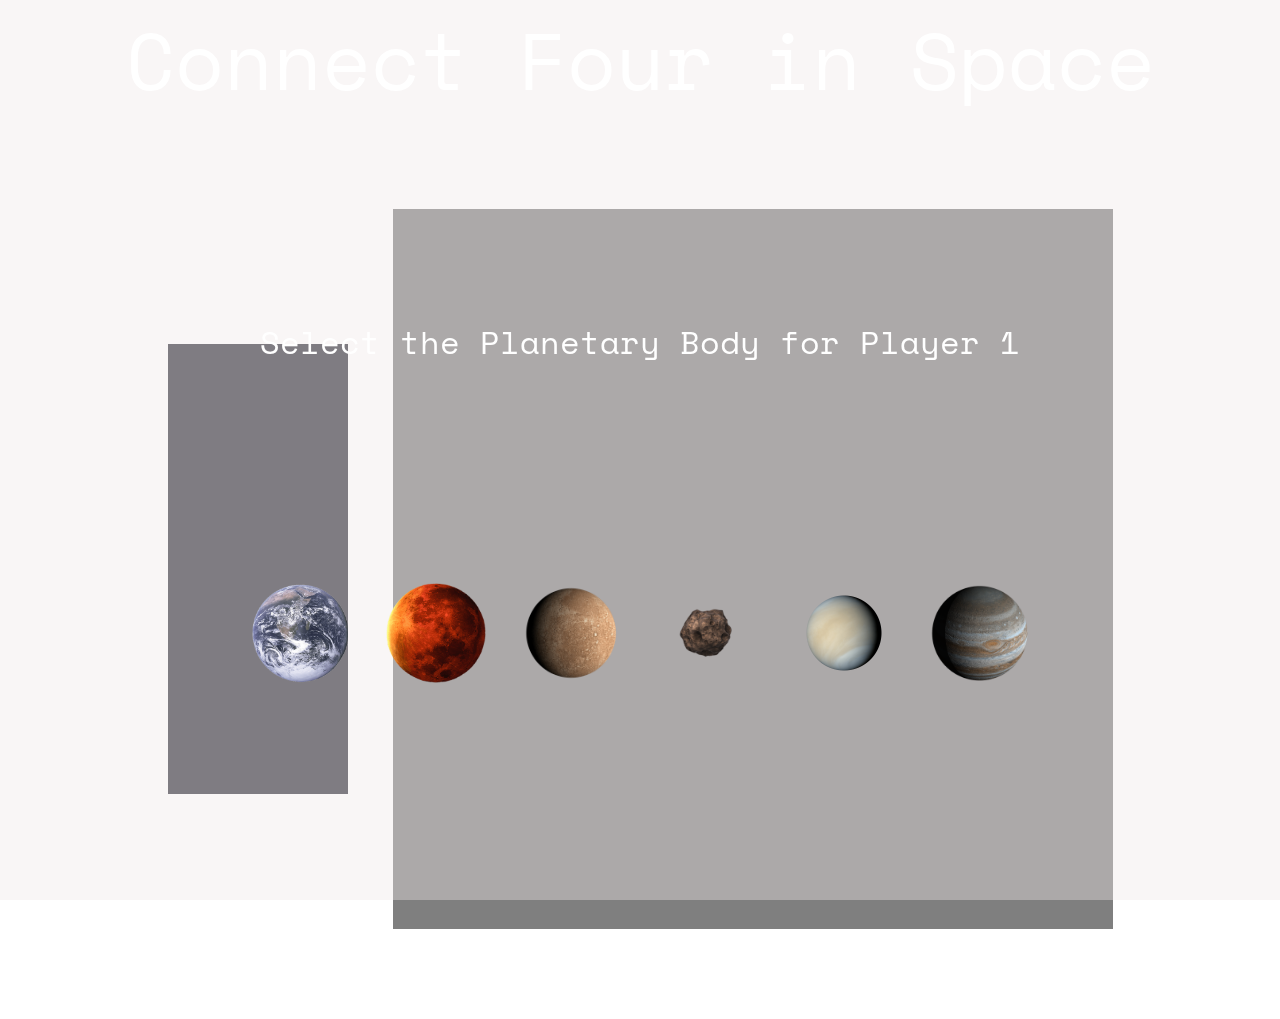
==== index.html @ f32c2fb9 "CSS fixing" ====
<!DOCTYPE html>
<html lang="en">

<head>
    <meta charset="UTF-8">
    <meta name="viewport" content="width=device-width, initial-scale=1.0">
    <meta http-equiv="X-UA-Compatible" content="ie=edge">
    <title>Connect Four</title>
    <link rel="stylesheet" type="text/css" href="stylesheet.css">
    <script src="https://code.jquery.com/jquery-3.1.0.js"></script>
    <link href="https://fonts.googleapis.com/css?family=Space+Mono" rel="stylesheet">
   <script src="main.js"></script>
</head>

<body>

   <header class="header">Connect Four in Space</header>       
    <div class="main-container">
        <div class="statsDisplay">
        
        </div>         
        <div class="game-board">
            
        </div>
    </div>
        <div id="modalShadow">
            <div id="modalBody">
                    <header class="header">Connect Four in Space</header>  
                <div class="selectPlayer">Select the Planetary Body for Player 1</div>
                <div class="imagesDiv"> 
                    <img src="images/Earth.png" alt="Earth">
                    <img src="images/Mars.png" alt="Mars">
                    <img src="images/Mercury.png" alt="Mercury">
                    <img src="images/asteroid.png" alt="The Moon">
                    <img src="images/Venus.png" alt="Venus">
                    <img src="images/Jupiter2.png" alt="Jupiter">
                    <!-- <img src="images/Sun.png" alt="Sun"> -->
                    </div>
                <div class="modalItems">     
                             
               
                        <!-- <button class="playButtons" id="startButton" disabled> Start </button>    -->
                </div>   
            </div>
        </div>

        <div id="winModalShadow">
                <div id="winModalBody">
                    <h1 id="winTitle"></h1>
                    <img src="https://media1.giphy.com/media/xT9IgusfDcqpPFzjdS/200w.webp" alt="Spinning Galaxy">
            </div>
        </div>
</body>
</html>
---- stylesheet.css ----
body {
  height: 100vh;
  width: 100vw;
  margin: 0;
  background-image: url("images/galaxy.jpg");
}
.header {
  color: white;
  text-align: center;
  font-family: "Space Mono", monospace;
  font-size: 5rem;
}

.selectPlayer {
  color: white;
  text-align: center;
  font-family: "Space Mono", monospace;
  font-size: 2em; 
}

#startButton{
  /* background-color:white; */
  background: transparent;   
  color: white; 
  font-size: 1.5rem; 
  padding: .6rem 1rem; 
  margin-bottom: 1.5rem;
  }

  #startButton:hover{
    color: black;
    background: white; 
  }

.main-container {
  height: 100%;
  width: 100%;
  /* background-image: url("images/galaxy.jpg"); */
  background-position: center center;
  background-size: cover;
  display: flex;
  justify-content: center;
  align-items: center;
}

.game-board {
  width: 80vmin;
  height: 80vmin;
  display: grid;
  grid-template-rows: 1fr 1fr 1fr 1fr 1fr 1fr 1fr;
  grid-template-columns: 1fr 1fr 1fr 1fr 1fr 1fr 1fr;
  background: linear-gradient(rgba(0, 0, 0, 0.5), rgba(0, 0, 0, 0.5));
  cursor: pointer;
}

.cell-container {
  color: #6699f6;
  border: 1px solid currentColor;
  height: 100%;
  display: flex;
  justify-content: center;
  align-items: center;
  padding: 1px;
  box-sizing: border-box;
}

.cell-container.is-player-two {
  color: hotpink;
}

.hole {
  height: 80%;
  width: 80%;
  border-radius: 50%;
  border: 1px solid currentColor;
}

.drop-highlight {
  position: relative;
}

.drop-highlight::after {
  content: "";
  background-color: currentColor;
  opacity: 0.4;
  position: absolute;
  top: 0;
  left: 0;
  height: 100%;
  width: 100%;
}

.hole img {
  width: 100%;
  animation: drop 0.4s ease-in;
}

@keyframes drop {
  from {
    transform: translate3d(0, -80vmin, 0);
  }
  to {
    transform: translate3d(0, 2px, 0);
  }
}

#modalShadow {
  position: fixed;
  left: 0;
  top: 0;
  width: 100vw;
  height: 100vh;
  background-color: rgba(241, 233, 233, 0.4);
}

#modalBody {
  position: fixed;
  background-image: url("images/yongChuan.jpg");
  background-size: cover;
  background-repeat: no-repeat;
  left: 50%;
  top: 50%;
  min-height: 100%; 
  min-width: 100%;
  transform: translate(-50%, -50%);
  display: flex;
  flex-direction: column;
  justify-content: space-between;
  align-items: center;
  font-family: "Space Mono", monospace;
}

.modalItems {
  position: relative;
}

.imagesDiv {
  display: flex;
  justify-content: center;
  align-items: center;
}

.imagesDiv img {
  width: 100px;
  padding: 3%; 
}

.statsDisplay {
  height: 50vmin;
  width: 20vmin;
  color: white;
  margin-right: 5vmin;
  position: relative;
  background-color:rgb(52, 52, 63); 
}

.reset {
  width: 10vmin;
  height: 5vmin;
  background-color: white;
  color: black;
  padding: 2vmin;
  text-align: center;
  border-radius: 30px;
  font-family: "Space Mono", monospace;
}

.ifImageChosen {
  -webkit-filter: blur(5px);
  filter: blur(5px);
}

#winModalShadow {
  position: fixed;
  left: 0;
  top: 0;
  width: 100vw;
  height: 100vh;
  background-color: rgba(241, 233, 233, 0.4);
  /* display: none;  */
}

#winModalBody {
  position: fixed;
  /* background-image: url("images/yongChuan.jpg"); */
  background-image: url("https://media0.giphy.com/media/BFHj2VF4vi3GE/200w.webp");
  background-size: cover;
  background-repeat: no-repeat;
  left: 50%;
  top: 50%;
  min-height: 70%;
  min-width: 70%;
  transform: translate(-50%, -50%);
  display: flex;
  justify-content: center;
  align-items: center;
  font-family: "Space Mono", monospace;
  flex-direction: column;
  color: white;
}

#winTitle {
  font-size: 5rem;
}
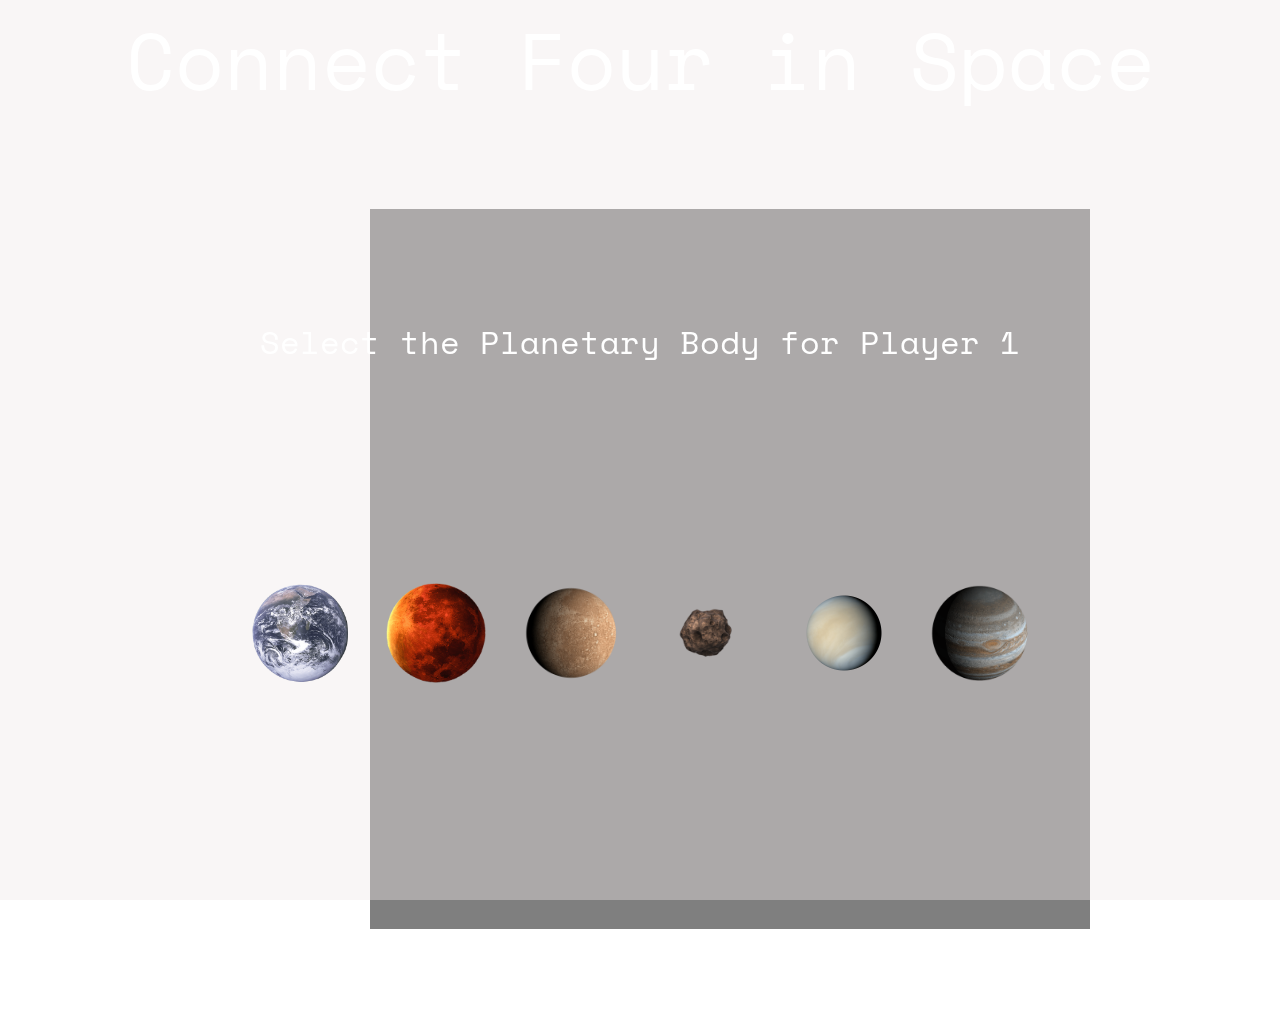
==== commit 42448f2f: "image optimization" ====
--- a/index.html
+++ b/index.html
@@ -31,9 +31,9 @@
                     <img src="images/Earth.png" alt="Earth">
                     <img src="images/Mars.png" alt="Mars">
                     <img src="images/Mercury.png" alt="Mercury">
-                    <img src="images/asteroid.png" alt="The Moon">
+                    <img src="images/asteroid.png" alt="asteroid">
                     <img src="images/Venus.png" alt="Venus">
-                    <img src="images/Jupiter2.png" alt="Jupiter">
+                    <img src="images/Jupiter.png" alt="Jupiter">
                     <!-- <img src="images/Sun.png" alt="Sun"> -->
                     </div>
                 <div class="modalItems">     
--- a/stylesheet.css
+++ b/stylesheet.css
@@ -3,6 +3,7 @@
   width: 100vw;
   margin: 0;
   background-image: url("images/galaxy.jpg");
+  font-family: 'Space Mono', monospace; 
 }
 .header {
   color: white;
@@ -143,26 +144,6 @@
 .imagesDiv img {
   width: 100px;
   padding: 3%; 
-}
-
-.statsDisplay {
-  height: 50vmin;
-  width: 20vmin;
-  color: white;
-  margin-right: 5vmin;
-  position: relative;
-  background-color:rgb(52, 52, 63); 
-}
-
-.reset {
-  width: 10vmin;
-  height: 5vmin;
-  background-color: white;
-  color: black;
-  padding: 2vmin;
-  text-align: center;
-  border-radius: 30px;
-  font-family: "Space Mono", monospace;
 }
 
 .ifImageChosen {
@@ -202,3 +183,56 @@
 #winTitle {
   font-size: 5rem;
 }
+
+.powerUps {
+  border: 1px solid salmon;
+  height: 15vmin;
+  display: flex;
+  justify-content: center;
+  align-items: center;
+  padding: 1px;
+  box-sizing: border-box;
+  color: white;
+}
+.statsDisplay {
+  height: 80vmin;
+  width: 15vmin;
+  color: white;
+  margin-right: 5vmin;
+  position: relative;
+}
+
+.reset {
+  width: 10vmin;
+  height: 6vmin;
+  background-color: white;
+  color: black;
+  padding: 2vmin;
+  text-align: center;
+  font-family: 'Space Mono', monospace; 
+  margin-right: 5vmin;
+  margin-top: 5vmin;
+  cursor: pointer;
+  border-style: outset;
+  border-radius: 15px;
+}
+
+.statsHole {
+  height: 80%;
+  width: 80%;
+  border-radius: 50%;
+  border: 1px solid salmon;
+}
+
+.statsHole img {
+  width: 100%;
+}
+
+.glow {
+  box-shadow:
+        0 0 5px 1px #000, 
+        0 0 20px 15px rgb(0, 17, 255), 
+        0 0 30px 25px #0ff;
+}
+
+
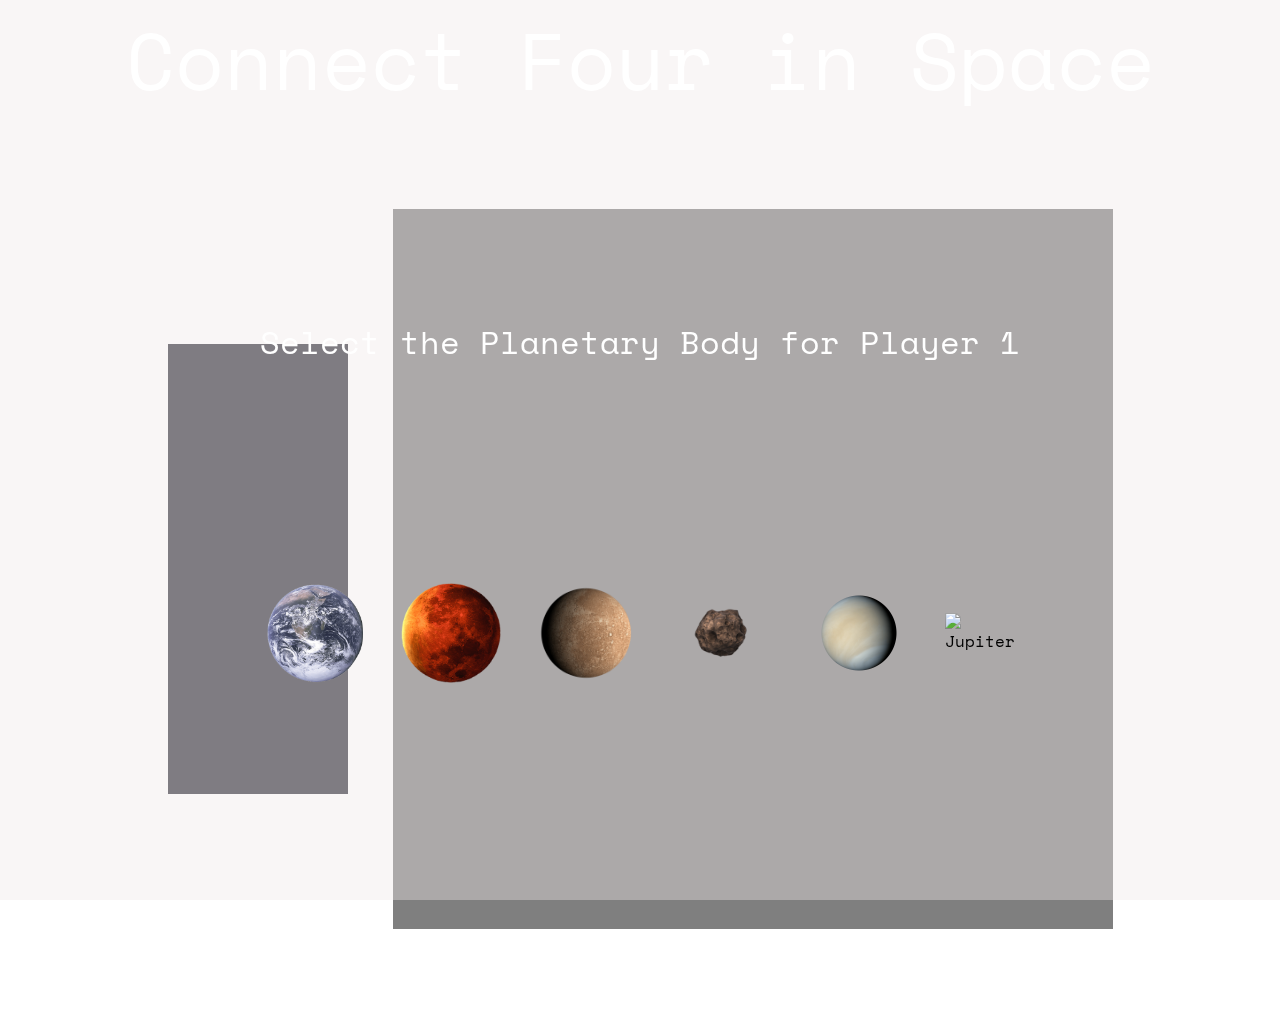
==== commit ea82973e: "changes cursorr to pointer when hovering" ====
--- a/index.html
+++ b/index.html
@@ -9,46 +9,45 @@
     <link rel="stylesheet" type="text/css" href="stylesheet.css">
     <script src="https://code.jquery.com/jquery-3.1.0.js"></script>
     <link href="https://fonts.googleapis.com/css?family=Space+Mono" rel="stylesheet">
-   <script src="main.js"></script>
+    <script src="main.js"></script>
 </head>
 
 <body>
 
-   <header class="header">Connect Four in Space</header>       
+    <header class="header">Connect Four in Space</header>
     <div class="main-container">
         <div class="statsDisplay">
-        
-        </div>         
+
+        </div>
         <div class="game-board">
-            
+
         </div>
     </div>
-        <div id="modalShadow">
-            <div id="modalBody">
-                    <header class="header">Connect Four in Space</header>  
-                <div class="selectPlayer">Select the Planetary Body for Player 1</div>
-                <div class="imagesDiv"> 
-                    <img src="images/Earth.png" alt="Earth">
-                    <img src="images/Mars.png" alt="Mars">
-                    <img src="images/Mercury.png" alt="Mercury">
-                    <img src="images/asteroid.png" alt="asteroid">
-                    <img src="images/Venus.png" alt="Venus">
-                    <img src="images/Jupiter.png" alt="Jupiter">
-                    <!-- <img src="images/Sun.png" alt="Sun"> -->
-                    </div>
-                <div class="modalItems">     
-                             
-               
-                        <!-- <button class="playButtons" id="startButton" disabled> Start </button>    -->
-                </div>   
+    <div id="modalShadow">
+        <div id="modalBody">
+            <header class="header">Connect Four in Space</header>
+            <div class="selectPlayer">Select the Planetary Body for Player 1</div>
+            <div class="imagesDiv">
+                <img src="images/Earth.png" alt="Earth">
+                <img src="images/Mars.png" alt="Mars">
+                <img src="images/Mercury.png" alt="Mercury">
+                <img src="images/asteroid.png" alt="The Moon">
+                <img src="images/Venus.png" alt="Venus">
+                <img src="images/Jupiter2.png" alt="Jupiter">
+                <!-- <img src="images/Sun.png" alt="Sun"> -->
+            </div>
+            <div class="modalItems">
+                <!-- <button class="playButtons" id="startButton" disabled> Start </button>    -->
             </div>
         </div>
+    </div>
 
-        <div id="winModalShadow">
-                <div id="winModalBody">
-                    <h1 id="winTitle"></h1>
-                    <img src="https://media1.giphy.com/media/xT9IgusfDcqpPFzjdS/200w.webp" alt="Spinning Galaxy">
-            </div>
+    <div id="winModalShadow">
+        <div id="winModalBody">
+            <h1 id="winTitle"></h1>
+            <img src="https://media1.giphy.com/media/xT9IgusfDcqpPFzjdS/200w.webp" alt="Spinning Galaxy">
         </div>
+    </div>
 </body>
+
 </html>--- a/stylesheet.css
+++ b/stylesheet.css
@@ -3,7 +3,6 @@
   width: 100vw;
   margin: 0;
   background-image: url("images/galaxy.jpg");
-  font-family: 'Space Mono', monospace; 
 }
 .header {
   color: white;
@@ -16,22 +15,23 @@
   color: white;
   text-align: center;
   font-family: "Space Mono", monospace;
-  font-size: 2em; 
-}
-
-#startButton{
+  font-size: 2em;
+}
+
+#startButton {
   /* background-color:white; */
-  background: transparent;   
-  color: white; 
-  font-size: 1.5rem; 
-  padding: .6rem 1rem; 
+  background: transparent;
+  color: white;
+  font-size: 1.5rem;
+  padding: 0.6rem 1rem;
   margin-bottom: 1.5rem;
-  }
-
-  #startButton:hover{
-    color: black;
-    background: white; 
-  }
+  cursor: pointer;
+}
+
+#startButton:hover {
+  color: black;
+  background: white;
+}
 
 .main-container {
   height: 100%;
@@ -121,7 +121,7 @@
   background-repeat: no-repeat;
   left: 50%;
   top: 50%;
-  min-height: 100%; 
+  min-height: 100%;
   min-width: 100%;
   transform: translate(-50%, -50%);
   display: flex;
@@ -143,7 +143,27 @@
 
 .imagesDiv img {
   width: 100px;
-  padding: 3%; 
+  padding: 3%;
+}
+
+.statsDisplay {
+  height: 50vmin;
+  width: 20vmin;
+  color: white;
+  margin-right: 5vmin;
+  position: relative;
+  background-color: rgb(52, 52, 63);
+}
+
+.reset {
+  width: 10vmin;
+  height: 5vmin;
+  background-color: white;
+  color: black;
+  padding: 2vmin;
+  text-align: center;
+  border-radius: 30px;
+  font-family: "Space Mono", monospace;
 }
 
 .ifImageChosen {
@@ -183,56 +203,3 @@
 #winTitle {
   font-size: 5rem;
 }
-
-.powerUps {
-  border: 1px solid salmon;
-  height: 15vmin;
-  display: flex;
-  justify-content: center;
-  align-items: center;
-  padding: 1px;
-  box-sizing: border-box;
-  color: white;
-}
-.statsDisplay {
-  height: 80vmin;
-  width: 15vmin;
-  color: white;
-  margin-right: 5vmin;
-  position: relative;
-}
-
-.reset {
-  width: 10vmin;
-  height: 6vmin;
-  background-color: white;
-  color: black;
-  padding: 2vmin;
-  text-align: center;
-  font-family: 'Space Mono', monospace; 
-  margin-right: 5vmin;
-  margin-top: 5vmin;
-  cursor: pointer;
-  border-style: outset;
-  border-radius: 15px;
-}
-
-.statsHole {
-  height: 80%;
-  width: 80%;
-  border-radius: 50%;
-  border: 1px solid salmon;
-}
-
-.statsHole img {
-  width: 100%;
-}
-
-.glow {
-  box-shadow:
-        0 0 5px 1px #000, 
-        0 0 20px 15px rgb(0, 17, 255), 
-        0 0 30px 25px #0ff;
-}
-
-
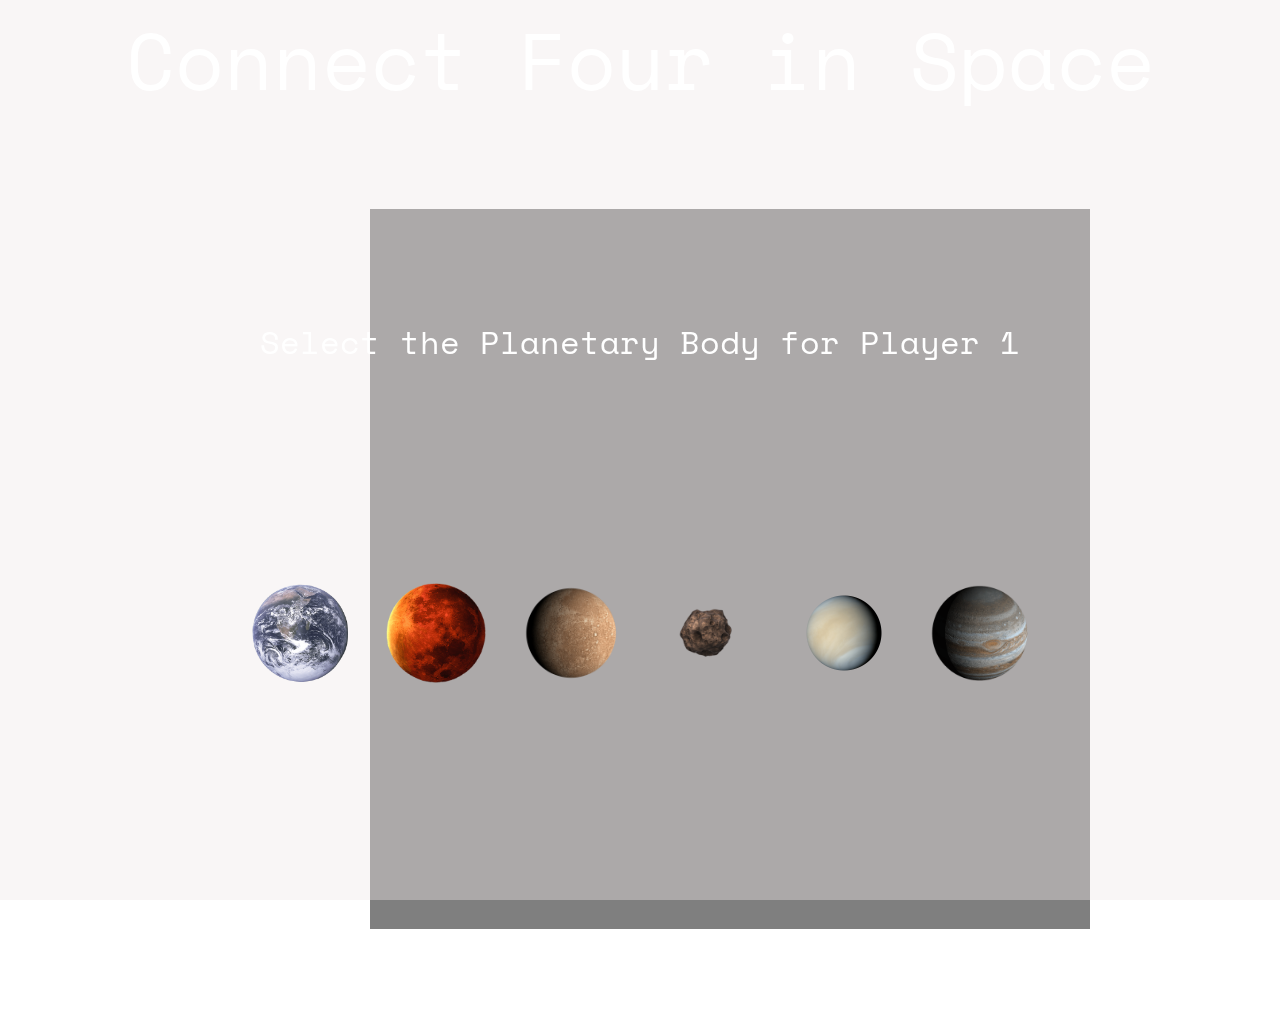
==== commit 4d02c4c2: "Merge branch 'dev' into imageOptimizer" ====
--- a/index.html
+++ b/index.html
@@ -23,21 +23,22 @@
 
         </div>
     </div>
-    <div id="modalShadow">
-        <div id="modalBody">
-            <header class="header">Connect Four in Space</header>
-            <div class="selectPlayer">Select the Planetary Body for Player 1</div>
-            <div class="imagesDiv">
-                <img src="images/Earth.png" alt="Earth">
-                <img src="images/Mars.png" alt="Mars">
-                <img src="images/Mercury.png" alt="Mercury">
-                <img src="images/asteroid.png" alt="The Moon">
-                <img src="images/Venus.png" alt="Venus">
-                <img src="images/Jupiter2.png" alt="Jupiter">
-                <!-- <img src="images/Sun.png" alt="Sun"> -->
-            </div>
-            <div class="modalItems">
-                <!-- <button class="playButtons" id="startButton" disabled> Start </button>    -->
+        <div id="modalShadow">
+            <div id="modalBody">
+                    <header class="header">Connect Four in Space</header>  
+                <div class="selectPlayer">Select the Planetary Body for Player 1</div>
+                <div class="imagesDiv"> 
+                    <img src="images/Earth.png" alt="Earth">
+                    <img src="images/Mars.png" alt="Mars">
+                    <img src="images/Mercury.png" alt="Mercury">
+                    <img src="images/asteroid.png" alt="asteroid">
+                    <img src="images/Venus.png" alt="Venus">
+                    <img src="images/Jupiter.png" alt="Jupiter">
+                    <!-- <img src="images/Sun.png" alt="Sun"> -->
+                    </div>
+                <div class="modalItems">                
+                        <!-- <button class="playButtons" id="startButton" disabled> Start </button>    -->
+                </div>   
             </div>
         </div>
     </div>
--- a/stylesheet.css
+++ b/stylesheet.css
@@ -3,6 +3,7 @@
   width: 100vw;
   margin: 0;
   background-image: url("images/galaxy.jpg");
+  font-family: "Space Mono", monospace;
 }
 .header {
   color: white;
@@ -144,26 +145,6 @@
 .imagesDiv img {
   width: 100px;
   padding: 3%;
-}
-
-.statsDisplay {
-  height: 50vmin;
-  width: 20vmin;
-  color: white;
-  margin-right: 5vmin;
-  position: relative;
-  background-color: rgb(52, 52, 63);
-}
-
-.reset {
-  width: 10vmin;
-  height: 5vmin;
-  background-color: white;
-  color: black;
-  padding: 2vmin;
-  text-align: center;
-  border-radius: 30px;
-  font-family: "Space Mono", monospace;
 }
 
 .ifImageChosen {
@@ -203,3 +184,52 @@
 #winTitle {
   font-size: 5rem;
 }
+
+.powerUps {
+  border: 1px solid salmon;
+  height: 15vmin;
+  display: flex;
+  justify-content: center;
+  align-items: center;
+  padding: 1px;
+  box-sizing: border-box;
+  color: white;
+}
+.statsDisplay {
+  height: 80vmin;
+  width: 15vmin;
+  color: white;
+  margin-right: 5vmin;
+  position: relative;
+}
+
+.reset {
+  width: 10vmin;
+  height: 6vmin;
+  background-color: white;
+  color: black;
+  padding: 2vmin;
+  text-align: center;
+  font-family: "Space Mono", monospace;
+  margin-right: 5vmin;
+  margin-top: 5vmin;
+  cursor: pointer;
+  border-style: outset;
+  border-radius: 15px;
+}
+
+.statsHole {
+  height: 80%;
+  width: 80%;
+  border-radius: 50%;
+  border: 1px solid salmon;
+}
+
+.statsHole img {
+  width: 100%;
+}
+
+.glow {
+  box-shadow: 0 0 5px 1px #000, 0 0 20px 15px rgb(0, 17, 255),
+    0 0 30px 25px #0ff;
+}
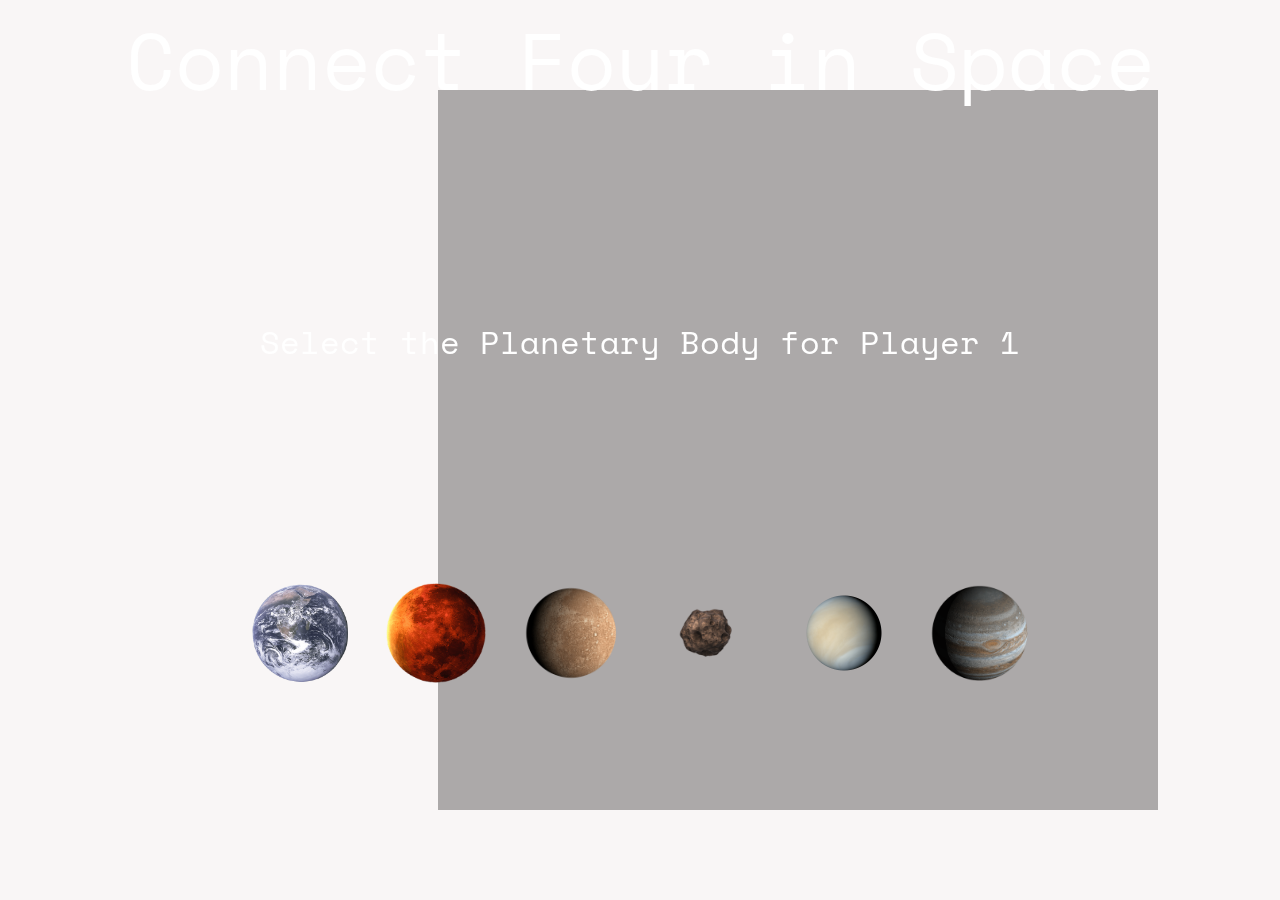
==== commit eb18946a: "added glowing effect" ====
--- a/index.html
+++ b/index.html
@@ -14,33 +14,33 @@
 
 <body>
 
-    <header class="header">Connect Four in Space</header>
+    <!-- <header class="header">Connect Four in Space</header> -->
     <div class="main-container">
         <div class="statsDisplay">
-
+            <h1>Connect Four in Space</h1>
         </div>
         <div class="game-board">
 
         </div>
     </div>
-        <div id="modalShadow">
-            <div id="modalBody">
-                    <header class="header">Connect Four in Space</header>  
-                <div class="selectPlayer">Select the Planetary Body for Player 1</div>
-                <div class="imagesDiv"> 
-                    <img src="images/Earth.png" alt="Earth">
-                    <img src="images/Mars.png" alt="Mars">
-                    <img src="images/Mercury.png" alt="Mercury">
-                    <img src="images/asteroid.png" alt="asteroid">
-                    <img src="images/Venus.png" alt="Venus">
-                    <img src="images/Jupiter.png" alt="Jupiter">
-                    <!-- <img src="images/Sun.png" alt="Sun"> -->
-                    </div>
-                <div class="modalItems">                
-                        <!-- <button class="playButtons" id="startButton" disabled> Start </button>    -->
-                </div>   
+    <div id="modalShadow">
+        <div id="modalBody">
+            <header class="header">Connect Four in Space</header>
+            <div class="selectPlayer">Select the Planetary Body for Player 1</div>
+            <div class="imagesDiv">
+                <img src="images/Earth.png" alt="Earth">
+                <img src="images/Mars.png" alt="Mars">
+                <img src="images/Mercury.png" alt="Mercury">
+                <img src="images/asteroid.png" alt="asteroid">
+                <img src="images/Venus.png" alt="Venus">
+                <img src="images/Jupiter.png" alt="Jupiter">
+                <!-- <img src="images/Sun.png" alt="Sun"> -->
+            </div>
+            <div class="modalItems">
+                <!-- <button class="playButtons" id="startButton" disabled> Start </button>    -->
             </div>
         </div>
+    </div>
     </div>
 
     <div id="winModalShadow">
--- a/stylesheet.css
+++ b/stylesheet.css
@@ -186,43 +186,53 @@
 }
 
 .powerUps {
-  border: 1px solid salmon;
-  height: 15vmin;
-  display: flex;
-  justify-content: center;
-  align-items: center;
-  padding: 1px;
+  display: flex;
+  justify-content: left;
+  align-items: center;
+  padding: 1rem;
   box-sizing: border-box;
   color: white;
 }
+
 .statsDisplay {
   height: 80vmin;
-  width: 15vmin;
+  width: 30vmin;
   color: white;
   margin-right: 5vmin;
   position: relative;
+  display: flex;
+  flex-direction: column;
+  justify-content: space-evenly;
 }
 
 .reset {
-  width: 10vmin;
-  height: 6vmin;
-  background-color: white;
-  color: black;
-  padding: 2vmin;
+  border: 1px solid white;
+  width: 100%;
+  background-color: transparent;
+  color: white;
+  padding: 0.6rem 1.2rem;
   text-align: center;
-  font-family: "Space Mono", monospace;
-  margin-right: 5vmin;
   margin-top: 5vmin;
   cursor: pointer;
-  border-style: outset;
-  border-radius: 15px;
+  font-size: 1.2rem;
+}
+
+.reset:hover {
+  color: black;
+  background-color: #fff;
+}
+
+.reset:focus {
+  outline: none;
 }
 
 .statsHole {
-  height: 80%;
-  width: 80%;
+  width: 50%;
   border-radius: 50%;
-  border: 1px solid salmon;
+  border: 1px solid rgba(250, 128, 114, 0.411);
+  display: flex;
+  justify-content: center;
+  align-items: center;
 }
 
 .statsHole img {
@@ -230,6 +240,11 @@
 }
 
 .glow {
-  box-shadow: 0 0 5px 1px #000, 0 0 20px 15px rgb(0, 17, 255),
-    0 0 30px 25px #0ff;
-}
+  box-shadow: 0 0 30px 25px #0ff;
+  animation: highLow .4s infinite alternate ease-in-out;
+}
+
+@keyframes highLow {
+    from {box-shadow: 0 0 25px 15px salmon;}
+    to {box-shadow: 0 0 10px 5px salmon;}
+}
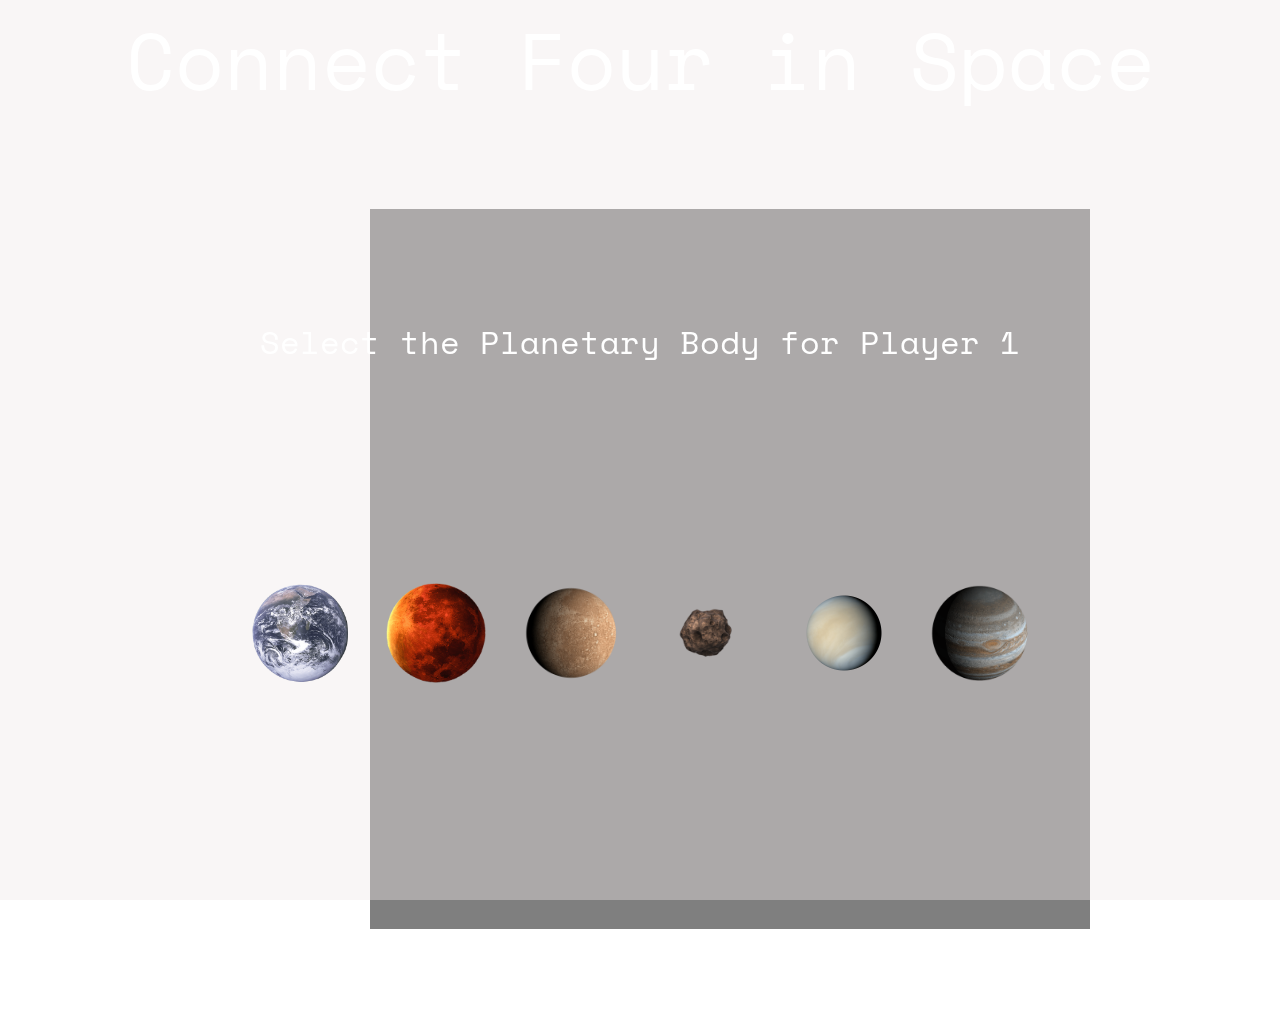
==== commit 7fab5532: "Fixed player selection bug, can only pick two players now" ====
--- a/index.html
+++ b/index.html
@@ -14,36 +14,36 @@
 
 <body>
 
-    <!-- <header class="header">Connect Four in Space</header> -->
+    <header class="header">Connect Four in Space</header>
     <div class="main-container">
         <div class="statsDisplay">
-            <h1>Connect Four in Space</h1>
+
         </div>
         <div class="game-board">
 
         </div>
     </div>
-    <div id="modalShadow">
-        <div id="modalBody">
-            <header class="header">Connect Four in Space</header>
-            <div class="selectPlayer">Select the Planetary Body for Player 1</div>
-            <div class="imagesDiv">
-                <img src="images/Earth.png" alt="Earth">
-                <img src="images/Mars.png" alt="Mars">
-                <img src="images/Mercury.png" alt="Mercury">
-                <img src="images/asteroid.png" alt="asteroid">
-                <img src="images/Venus.png" alt="Venus">
-                <img src="images/Jupiter.png" alt="Jupiter">
-                <!-- <img src="images/Sun.png" alt="Sun"> -->
-            </div>
-            <div class="modalItems">
-                <!-- <button class="playButtons" id="startButton" disabled> Start </button>    -->
+        <div id="modalShadow">
+            <div id="modalBody">
+                    <header class="header">Connect Four in Space</header>  
+                <div class="selectPlayer">Select the Planetary Body for Player 1</div>
+                <div class="imagesDiv"> 
+                    <img src="images/Earth.png" alt="Earth">
+                    <img src="images/Mars.png" alt="Mars">
+                    <img src="images/Mercury.png" alt="Mercury">
+                    <img src="images/asteroid.png" alt="asteroid">
+                    <img src="images/Venus.png" alt="Venus">
+                    <img src="images/Jupiter.png" alt="Jupiter">
+                    <!-- <img src="images/Sun.png" alt="Sun"> -->
+                    </div>
+                <div class="modalItems">                
+                        <!-- <button class="playButtons" id="startButton" disabled> Start </button>    -->
+                </div>   
             </div>
         </div>
     </div>
-    </div>
 
-    <div id="winModalShadow">
+    <div id="winModalShadow" class="hidden">
         <div id="winModalBody">
             <h1 id="winTitle"></h1>
             <img src="https://media1.giphy.com/media/xT9IgusfDcqpPFzjdS/200w.webp" alt="Spinning Galaxy">
--- a/stylesheet.css
+++ b/stylesheet.css
@@ -186,53 +186,43 @@
 }
 
 .powerUps {
-  display: flex;
-  justify-content: left;
-  align-items: center;
-  padding: 1rem;
+  border: 1px solid salmon;
+  height: 15vmin;
+  display: flex;
+  justify-content: center;
+  align-items: center;
+  padding: 1px;
   box-sizing: border-box;
   color: white;
 }
-
 .statsDisplay {
   height: 80vmin;
-  width: 30vmin;
+  width: 15vmin;
   color: white;
   margin-right: 5vmin;
   position: relative;
-  display: flex;
-  flex-direction: column;
-  justify-content: space-evenly;
 }
 
 .reset {
-  border: 1px solid white;
-  width: 100%;
-  background-color: transparent;
-  color: white;
-  padding: 0.6rem 1.2rem;
+  width: 10vmin;
+  height: 6vmin;
+  background-color: white;
+  color: black;
+  padding: 2vmin;
   text-align: center;
+  font-family: "Space Mono", monospace;
+  margin-right: 5vmin;
   margin-top: 5vmin;
   cursor: pointer;
-  font-size: 1.2rem;
-}
-
-.reset:hover {
-  color: black;
-  background-color: #fff;
-}
-
-.reset:focus {
-  outline: none;
+  border-style: outset;
+  border-radius: 15px;
 }
 
 .statsHole {
-  width: 50%;
+  height: 80%;
+  width: 80%;
   border-radius: 50%;
-  border: 1px solid rgba(250, 128, 114, 0.411);
-  display: flex;
-  justify-content: center;
-  align-items: center;
+  border: 1px solid salmon;
 }
 
 .statsHole img {
@@ -240,11 +230,10 @@
 }
 
 .glow {
-  box-shadow: 0 0 30px 25px #0ff;
-  animation: highLow .4s infinite alternate ease-in-out;
-}
-
-@keyframes highLow {
-    from {box-shadow: 0 0 25px 15px salmon;}
-    to {box-shadow: 0 0 10px 5px salmon;}
-}
+  box-shadow: 0 0 5px 1px #000, 0 0 20px 15px rgb(0, 17, 255),
+    0 0 30px 25px #0ff;
+}
+
+.hidden{
+  display: none;
+}
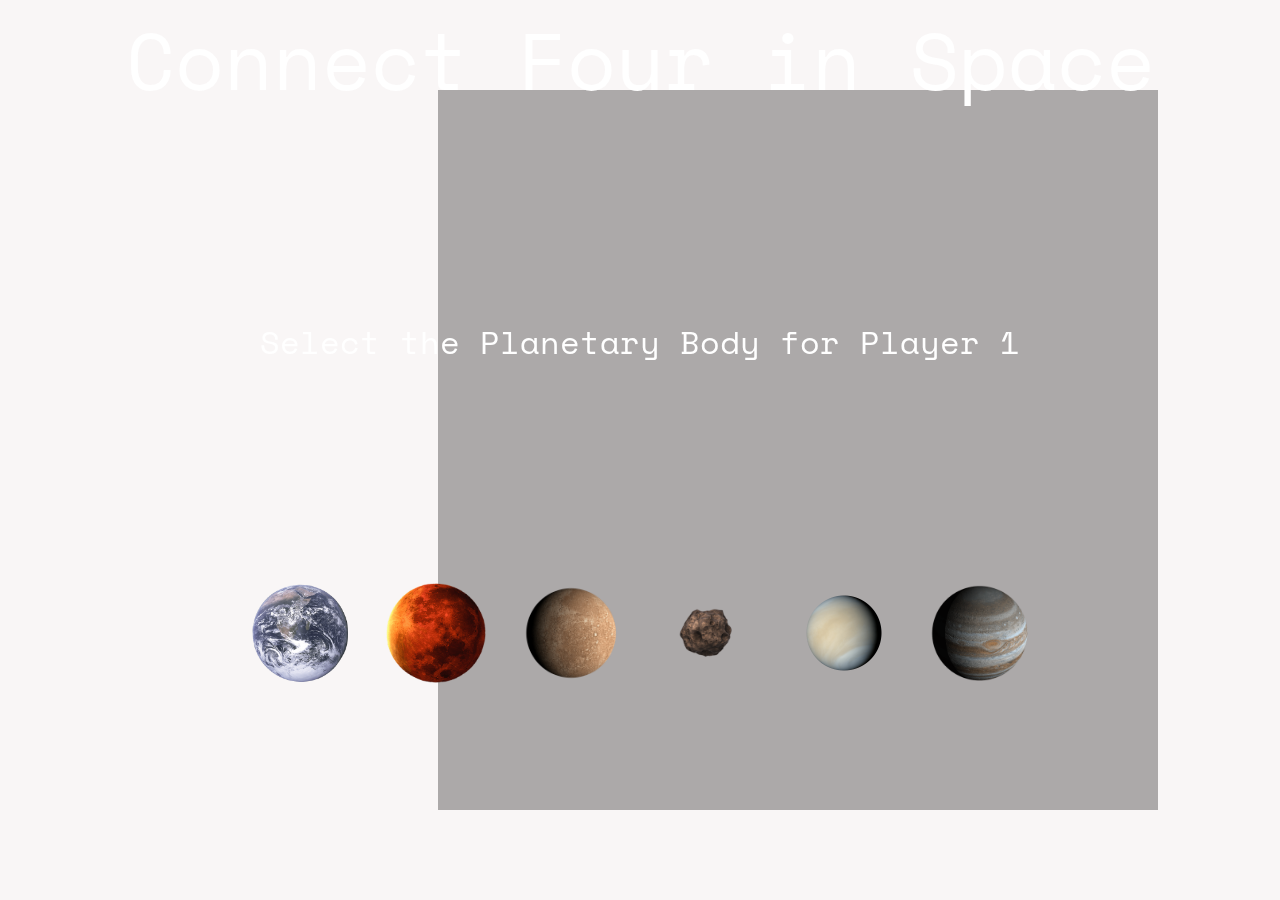
==== commit bcfe9d67: "merged dropmedallion" ====
--- a/index.html
+++ b/index.html
@@ -14,33 +14,33 @@
 
 <body>
 
-    <header class="header">Connect Four in Space</header>
+    <!-- <header class="header">Connect Four in Space</header> -->
     <div class="main-container">
         <div class="statsDisplay">
-
+            <h1>Connect Four in Space</h1>
         </div>
         <div class="game-board">
 
         </div>
     </div>
-        <div id="modalShadow">
-            <div id="modalBody">
-                    <header class="header">Connect Four in Space</header>  
-                <div class="selectPlayer">Select the Planetary Body for Player 1</div>
-                <div class="imagesDiv"> 
-                    <img src="images/Earth.png" alt="Earth">
-                    <img src="images/Mars.png" alt="Mars">
-                    <img src="images/Mercury.png" alt="Mercury">
-                    <img src="images/asteroid.png" alt="asteroid">
-                    <img src="images/Venus.png" alt="Venus">
-                    <img src="images/Jupiter.png" alt="Jupiter">
-                    <!-- <img src="images/Sun.png" alt="Sun"> -->
-                    </div>
-                <div class="modalItems">                
-                        <!-- <button class="playButtons" id="startButton" disabled> Start </button>    -->
-                </div>   
+    <div id="modalShadow">
+        <div id="modalBody">
+            <header class="header">Connect Four in Space</header>
+            <div class="selectPlayer">Select the Planetary Body for Player 1</div>
+            <div class="imagesDiv">
+                <img src="images/Earth.png" alt="Earth">
+                <img src="images/Mars.png" alt="Mars">
+                <img src="images/Mercury.png" alt="Mercury">
+                <img src="images/asteroid.png" alt="asteroid">
+                <img src="images/Venus.png" alt="Venus">
+                <img src="images/Jupiter.png" alt="Jupiter">
+                <!-- <img src="images/Sun.png" alt="Sun"> -->
+            </div>
+            <div class="modalItems">
+                <!-- <button class="playButtons" id="startButton" disabled> Start </button>    -->
             </div>
         </div>
+    </div>
     </div>
 
     <div id="winModalShadow" class="hidden">
--- a/stylesheet.css
+++ b/stylesheet.css
@@ -3,6 +3,9 @@
   width: 100vw;
   margin: 0;
   background-image: url("images/galaxy.jpg");
+  background-repeat: no-repeat;
+  background-size: cover;
+  background-position: center center;
   font-family: "Space Mono", monospace;
 }
 .header {
@@ -186,43 +189,53 @@
 }
 
 .powerUps {
-  border: 1px solid salmon;
-  height: 15vmin;
-  display: flex;
-  justify-content: center;
-  align-items: center;
-  padding: 1px;
+  display: flex;
+  justify-content: left;
+  align-items: center;
+  padding: 1rem;
   box-sizing: border-box;
   color: white;
 }
+
 .statsDisplay {
   height: 80vmin;
-  width: 15vmin;
+  width: 30vmin;
   color: white;
   margin-right: 5vmin;
   position: relative;
+  display: flex;
+  flex-direction: column;
+  justify-content: space-evenly;
 }
 
 .reset {
-  width: 10vmin;
-  height: 6vmin;
-  background-color: white;
-  color: black;
-  padding: 2vmin;
+  border: 1px solid white;
+  width: 100%;
+  background-color: transparent;
+  color: white;
+  padding: 0.6rem 1.2rem;
   text-align: center;
-  font-family: "Space Mono", monospace;
-  margin-right: 5vmin;
   margin-top: 5vmin;
   cursor: pointer;
-  border-style: outset;
-  border-radius: 15px;
+  font-size: 1.2rem;
+}
+
+.reset:hover {
+  color: black;
+  background-color: #fff;
+}
+
+.reset:focus {
+  outline: none;
 }
 
 .statsHole {
-  height: 80%;
-  width: 80%;
+  width: 50%;
   border-radius: 50%;
-  border: 1px solid salmon;
+  border: 1px solid rgba(250, 128, 114, 0.411);
+  display: flex;
+  justify-content: center;
+  align-items: center;
 }
 
 .statsHole img {
@@ -230,8 +243,13 @@
 }
 
 .glow {
-  box-shadow: 0 0 5px 1px #000, 0 0 20px 15px rgb(0, 17, 255),
-    0 0 30px 25px #0ff;
+  box-shadow: 0 0 30px 25px #0ff;
+  animation: highLow .4s infinite alternate ease-in-out;
+}
+
+@keyframes highLow {
+    from {box-shadow: 0 0 25px 15px salmon;}
+    to {box-shadow: 0 0 10px 5px salmon;}
 }
 
 .hidden{
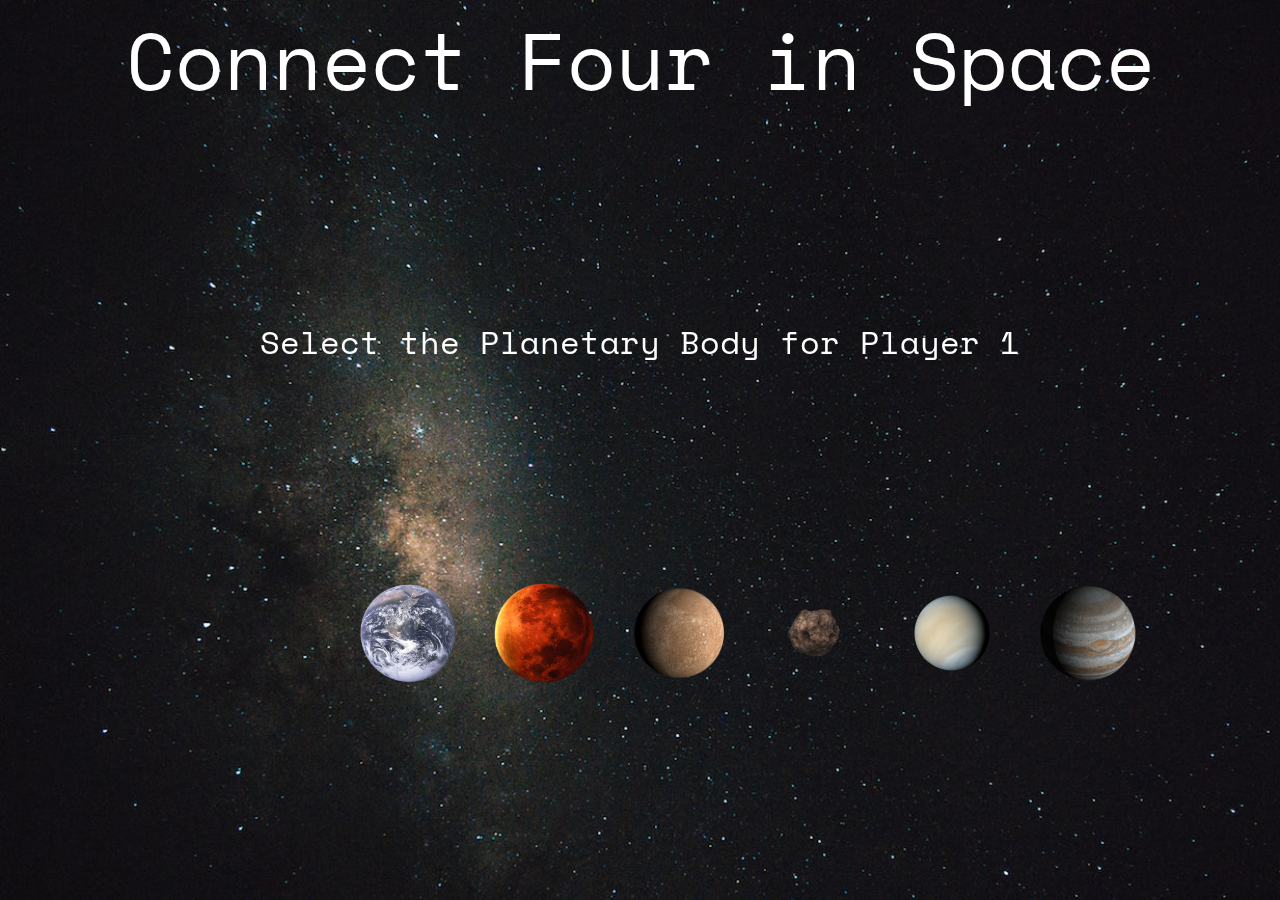
==== commit 5457bc64: "added wiperow" ====
--- a/index.html
+++ b/index.html
@@ -34,10 +34,8 @@
                 <img src="images/asteroid.png" alt="asteroid">
                 <img src="images/Venus.png" alt="Venus">
                 <img src="images/Jupiter.png" alt="Jupiter">
-                <!-- <img src="images/Sun.png" alt="Sun"> -->
             </div>
             <div class="modalItems">
-                <!-- <button class="playButtons" id="startButton" disabled> Start </button>    -->
             </div>
         </div>
     </div>
--- a/stylesheet.css
+++ b/stylesheet.css
@@ -8,6 +8,8 @@
   background-position: center center;
   font-family: "Space Mono", monospace;
 }
+
+
 .header {
   color: white;
   text-align: center;
@@ -141,13 +143,30 @@
 
 .imagesDiv {
   display: flex;
-  justify-content: center;
-  align-items: center;
+  justify-content: space-around;
+  align-items: center;
+
 }
 
 .imagesDiv img {
   width: 100px;
   padding: 3%;
+  animation: rotate 60s linear infinite;
+  border-radius: 100%;
+}
+
+.imagesDiv img:hover {
+  box-shadow: inset 0 0 30px 10px rgb(241, 250, 114);
+  cursor: pointer;
+}
+
+@keyframes rotate {
+  from {
+    transform: rotateZ(0deg);
+  }
+  to {
+    transform: rotateZ(360deg);
+  }
 }
 
 .ifImageChosen {
@@ -232,7 +251,7 @@
 .statsHole {
   width: 50%;
   border-radius: 50%;
-  border: 1px solid rgba(250, 128, 114, 0.411);
+  border: 1px solid rgb(241, 250, 114);
   display: flex;
   justify-content: center;
   align-items: center;
@@ -244,14 +263,18 @@
 
 .glow {
   box-shadow: 0 0 30px 25px #0ff;
-  animation: highLow .4s infinite alternate ease-in-out;
+  animation: highLow 0.4s infinite alternate ease-in-out;
 }
 
 @keyframes highLow {
-    from {box-shadow: 0 0 25px 15px salmon;}
-    to {box-shadow: 0 0 10px 5px salmon;}
-}
-
-.hidden{
+  from {
+    box-shadow: 0 0 25px 15px rgb(241, 250, 114);
+  }
+  to {
+    box-shadow: 0 0 10px 5px rgb(241, 250, 114);
+  }
+}
+
+.hidden {
   display: none;
-}
+}